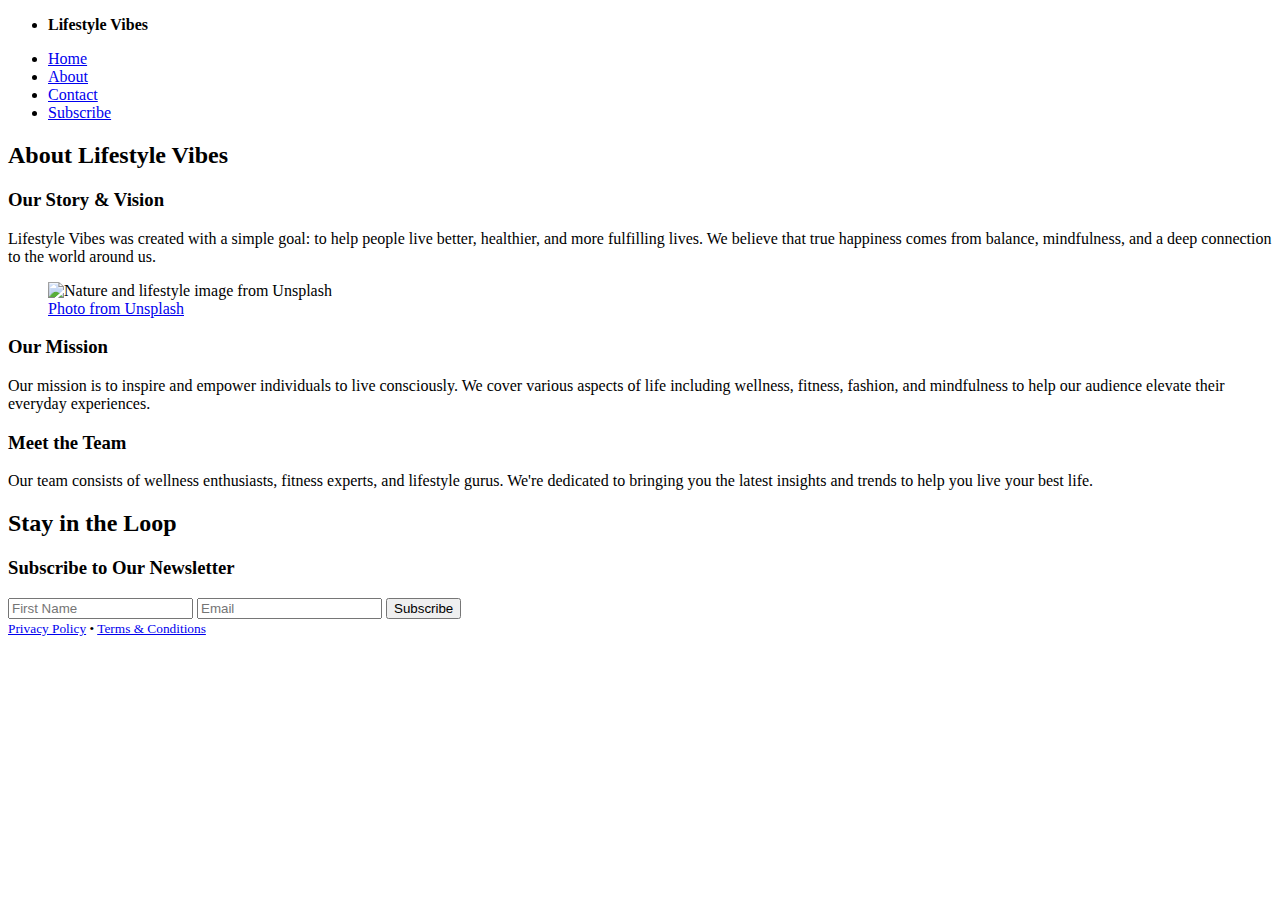
==== about.html @ 9a5839b7 "Initial Commit" ====
<!DOCTYPE html>
<html lang="en">

<head>
    <meta charset="UTF-8" />
    <meta name="viewport" content="width=device-width, initial-scale=1" />
    <title>About Us - Lifestyle Vibes</title>
    <link rel="stylesheet" href="https://cdn.jsdelivr.net/npm/@picocss/pico@1/css/pico.min.css" />
</head>

<body>
    <nav class="container-fluid">
        <ul>
            <li><strong>Lifestyle Vibes</strong></li>
        </ul>
        <ul>
            <li><a href="index.html">Home</a></li>
            <li><a href="about.html">About</a></li>
            <li><a href="#">Contact</a></li>
            <li><a href="#" role="button">Subscribe</a></li>
        </ul>
    </nav>

    <main class="container">
        <div class="grid">
            <section>
                <hgroup>
                    <h2>About Lifestyle Vibes</h2>
                    <h3>Our Story & Vision</h3>
                </hgroup>
                <p>
                    Lifestyle Vibes was created with a simple goal: to help people live
                    better, healthier, and more fulfilling lives. We believe that true
                    happiness comes from balance, mindfulness, and a deep connection to
                    the world around us.
                </p>
                <figure>
                    <img src="https://images.unsplash.com/photo-1507919909716-c8262e491cde?q=80&w=1932&auto=format&fit=crop&ixlib=rb-4.0.3&ixid=M3wxMjA3fDB8MHxwaG90by1wYWdlfHx8fGVufDB8fHx8fA%3D%3D"
                        alt="Nature and lifestyle image from Unsplash" />
                    <figcaption>
                        <a href="https://unsplash.com" target="_blank">Photo from Unsplash</a>
                    </figcaption>
                </figure>
                <h3>Our Mission</h3>
                <p>
                    Our mission is to inspire and empower individuals to live
                    consciously. We cover various aspects of life including wellness,
                    fitness, fashion, and mindfulness to help our audience elevate their
                    everyday experiences.
                </p>
                <h3>Meet the Team</h3>
                <p>
                    Our team consists of wellness enthusiasts, fitness experts, and
                    lifestyle gurus. We're dedicated to bringing you the latest insights
                    and trends to help you live your best life.
                </p>
            </section>
        </div>
    </main>

    <section aria-label="Subscribe example">
        <div class="container">
            <article>
                <hgroup>
                    <h2>Stay in the Loop</h2>
                    <h3>Subscribe to Our Newsletter</h3>
                </hgroup>
                <form class="grid">
                    <input type="text" id="firstname" name="firstname" placeholder="First Name" aria-label="First Name"
                        required />
                    <input type="email" id="email" name="email" placeholder="Email" aria-label="Email" required />
                    <button type="submit" onclick="event.preventDefault()">
                        Subscribe
                    </button>
                </form>
            </article>
        </div>
    </section>

    <footer class="container">
        <small><a href="#">Privacy Policy</a> •
            <a href="#">Terms & Conditions</a></small>
    </footer>
</body>

</html>
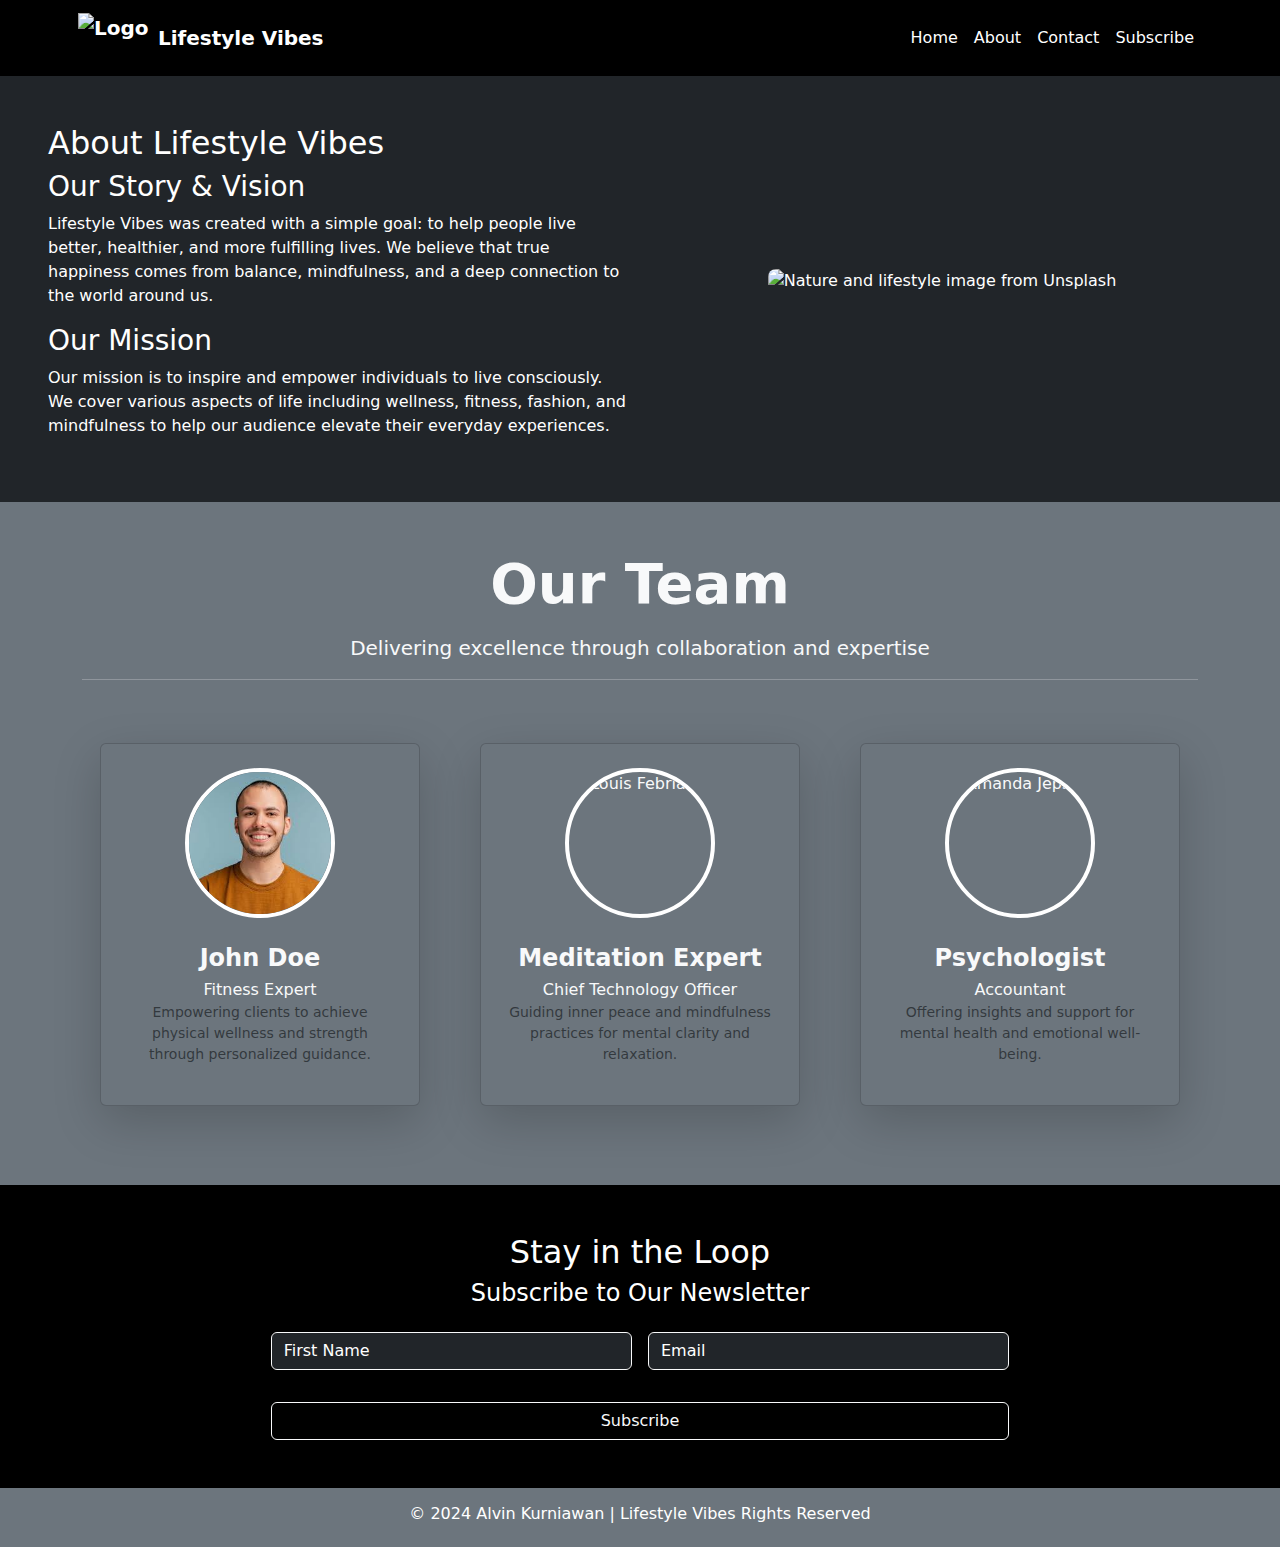
==== commit 195bee27: "Add plan section" ====
--- a/about.html
+++ b/about.html
@@ -4,83 +4,197 @@
 <head>
     <meta charset="UTF-8" />
     <meta name="viewport" content="width=device-width, initial-scale=1" />
-    <title>About Us - Lifestyle Vibes</title>
-    <link rel="stylesheet" href="https://cdn.jsdelivr.net/npm/@picocss/pico@1/css/pico.min.css" />
+    <title>Lifestyle Theme</title>
+    <link href="https://cdn.jsdelivr.net/npm/bootstrap@5.3.0/dist/css/bootstrap.min.css" rel="stylesheet" />
+    <link rel="stylesheet" href="style.css">
 </head>
 
 <body>
-    <nav class="container-fluid">
-        <ul>
-            <li><strong>Lifestyle Vibes</strong></li>
-        </ul>
-        <ul>
-            <li><a href="index.html">Home</a></li>
-            <li><a href="about.html">About</a></li>
-            <li><a href="#">Contact</a></li>
-            <li><a href="#" role="button">Subscribe</a></li>
-        </ul>
+    <!-- Navigation Header -->
+    <nav class="navbar navbar-expand-md navbar-dark bg-black">
+        <div class="container px-2">
+            <a class="navbar-brand text-white d-flex align-items-center" href="./index.html">
+                <img src="Images/logo.webp" alt="Logo" width="80" height="50">
+                Lifestyle Vibes
+            </a>
+
+            <button class="navbar-toggler" type="button" data-bs-toggle="collapse" data-bs-target="#navbarContent"
+                aria-controls="navbarContent" aria-expanded="false" aria-label="Toggle navigation">
+                <span class="navbar-toggler-icon"></span>
+            </button>
+
+            <div class="collapse navbar-collapse" id="navbarContent">
+                <ul class="navbar-nav ms-auto text-center">
+                    <li class="nav-item">
+                        <a class="nav-link text-white" href="index.html">Home</a>
+                    </li>
+                    <li class="nav-item">
+                        <a class="nav-link text-white" href="about.html">About</a>
+                    </li>
+                    <li class="nav-item">
+                        <a class="nav-link text-white" href="contact.html">Contact</a>
+                    </li>
+                    <li class="nav-item">
+                        <a class="nav-link text-white" href="#subscribe">Subscribe</a>
+                    </li>
+                </ul>
+            </div>
+        </div>
     </nav>
 
-    <main class="container">
-        <div class="grid">
-            <section>
-                <hgroup>
-                    <h2>About Lifestyle Vibes</h2>
-                    <h3>Our Story & Vision</h3>
-                </hgroup>
+    <main class="container-fluid text-bg-dark p-5">
+        <div class="row align-items-center">
+            <section class="col-md-6">
+                <h2>About Lifestyle Vibes</h2>
+                <h3>Our Story & Vision</h3>
                 <p>
-                    Lifestyle Vibes was created with a simple goal: to help people live
-                    better, healthier, and more fulfilling lives. We believe that true
-                    happiness comes from balance, mindfulness, and a deep connection to
-                    the world around us.
+                    Lifestyle Vibes was created with a simple goal: to help people live better, healthier, and more
+                    fulfilling lives. We believe that true happiness comes from balance, mindfulness, and a deep
+                    connection to the world around us.
                 </p>
-                <figure>
-                    <img src="https://images.unsplash.com/photo-1507919909716-c8262e491cde?q=80&w=1932&auto=format&fit=crop&ixlib=rb-4.0.3&ixid=M3wxMjA3fDB8MHxwaG90by1wYWdlfHx8fGVufDB8fHx8fA%3D%3D"
-                        alt="Nature and lifestyle image from Unsplash" />
-                    <figcaption>
-                        <a href="https://unsplash.com" target="_blank">Photo from Unsplash</a>
-                    </figcaption>
-                </figure>
                 <h3>Our Mission</h3>
                 <p>
-                    Our mission is to inspire and empower individuals to live
-                    consciously. We cover various aspects of life including wellness,
-                    fitness, fashion, and mindfulness to help our audience elevate their
+                    Our mission is to inspire and empower individuals to live consciously. We cover various aspects of
+                    life including wellness, fitness, fashion, and mindfulness to help our audience elevate their
                     everyday experiences.
                 </p>
-                <h3>Meet the Team</h3>
-                <p>
-                    Our team consists of wellness enthusiasts, fitness experts, and
-                    lifestyle gurus. We're dedicated to bringing you the latest insights
-                    and trends to help you live your best life.
-                </p>
             </section>
+
+            <figure class="col-md-6 text-center">
+                <img src="https://images.unsplash.com/photo-1507919909716-c8262e491cde?q=80&w=1932&auto=format&fit=crop&ixlib=rb-4.0.3&ixid=M3wxMjA3fDB8MHxwaG90by1wYWdlfHx8fGVufDB8fHx8fA%3D%3D"
+                    class="img-fluid rounded-3" alt="Nature and lifestyle image from Unsplash" />
+            </figure>
         </div>
     </main>
 
-    <section aria-label="Subscribe example">
+
+    <!-- Team Section -->
+    <section id="team" class="team section bg-secondary text-light py-5">
+        <div class="container text-center mb-5">
+            <h2 class="display-4 fw-bold mb-3">Our Team</h2>
+            <p class="lead">Delivering excellence through collaboration and expertise</p>
+            <hr>
+        </div>
+
         <div class="container">
-            <article>
-                <hgroup>
-                    <h2>Stay in the Loop</h2>
-                    <h3>Subscribe to Our Newsletter</h3>
-                </hgroup>
-                <form class="grid">
-                    <input type="text" id="firstname" name="firstname" placeholder="First Name" aria-label="First Name"
-                        required />
-                    <input type="email" id="email" name="email" placeholder="Email" aria-label="Email" required />
-                    <button type="submit" onclick="event.preventDefault()">
-                        Subscribe
+            <div class="row gy-4">
+                <!-- Team Member 1 -->
+                <div class="col-md-4 d-flex justify-content-center">
+                    <div class="card bg-secondary text-light p-4 shadow-lg text-center">
+                        <img src="./Images/person1.jpeg" class="mb-3" alt="John Doe">
+                        <h4 class="fw-bold">John Doe</h4>
+                        <span>Fitness Expert</span>
+                        <p class="text-muted small">
+                            Empowering clients to achieve physical wellness and strength through personalized guidance.
+                        </p>
+                    </div>
+                </div>
+
+                <!-- Team Member 2 -->
+                <div class="col-md-4 d-flex justify-content-center">
+                    <div class="card bg-secondary text-light p-4 shadow-lg text-center">
+                        <img src="https://avatars.githubusercontent.com/u/76194460?v=4" class="mb-3"
+                            alt="Louis Febriano">
+                        <h4 class="fw-bold">Meditation Expert</h4>
+                        <span>Chief Technology Officer</span>
+                        <p class="text-muted small">
+                            Guiding inner peace and mindfulness practices for mental clarity and relaxation.
+                        </p>
+                    </div>
+                </div>
+
+                <!-- Team Member 3 -->
+                <div class="col-md-4 d-flex justify-content-center">
+                    <div class="card bg-secondary text-light p-4 shadow-lg text-center">
+                        <img src="https://cdn-icons-png.flaticon.com/512/3135/3135715.png" class="mb-3"
+                            alt="Amanda Jepson">
+                        <h4 class="fw-bold">Psychologist</h4>
+                        <span>Accountant</span>
+                        <p class="text-muted small">
+                            Offering insights and support for mental health and emotional well-being.
+                        </p>
+                    </div>
+                </div>
+            </div>
+        </div>
+    </section>
+
+
+
+
+    <!-- Join Section with Terms and Services Modal -->
+    <section id="subscribe" class="bg-black text-white py-5">
+        <div class="container text-white">
+            <div class="text-center">
+                <h2>Stay in the Loop</h2>
+                <h4 class="mb-4">Subscribe to Our Newsletter</h4>
+                <form class="row g-3 justify-content-center" onsubmit="showSuccessAlert(event)">
+                    <div class="col-md-4">
+                        <input type="text" class="form-control bg-dark text-white border-light" id="firstname"
+                            name="firstname" placeholder="First Name" aria-label="First Name" required />
+                    </div>
+                    <div class="col-md-4">
+                        <input type="email" class="form-control bg-dark text-white border-light" id="email" name="email"
+                            placeholder="Email" aria-label="Email" required />
+                    </div>
+                    <div class="col-md-8">
+                        <button type="button" class="btn btn-outline-light btn-block w-100"
+                            onclick="validateAndShowModal()">
+                            Subscribe
+                        </button>
+                    </div>
+                </form>
+            </div>
+        </div>
+    </section>
+
+    <!-- Terms and Services Modal -->
+    <div class="modal fade" id="termsModal" tabindex="-1" aria-labelledby="termsModalLabel" aria-hidden="true">
+        <div class="modal-dialog">
+            <div class="modal-content bg-dark text-white">
+                <div class="modal-header">
+                    <h5 class="modal-title" id="termsModalLabel">Terms and Services</h5>
+                    <button type="button" class="btn-close btn-close-white" data-bs-dismiss="modal"
+                        aria-label="Close"></button>
+                </div>
+                <div class="modal-body">
+                    <p>By joining our community, you agree to receive our newsletter and promotional emails. You can
+                        unsubscribe anytime.</p>
+                </div>
+                <div class="modal-footer">
+                    <button type="button" class="btn btn-secondary" data-bs-dismiss="modal">Cancel</button>
+                    <button type="button" class="btn btn-primary" data-bs-dismiss="modal"
+                        onclick="showSuccessAlert(event)">
+                        Accept and Join
                     </button>
-                </form>
-            </article>
-        </div>
-    </section>
-
-    <footer class="container">
-        <small><a href="#">Privacy Policy</a> •
-            <a href="#">Terms & Conditions</a></small>
+                </div>
+            </div>
+        </div>
+    </div>
+
+    <!-- Success Alert -->
+    <div class="alert alert-success alert-dismissible fade show position-fixed w-100 text-center d-none"
+        id="successAlert" style="top: 0; z-index: 1050;" role="alert">
+        <strong>Success!</strong> You have subscribed to our community.
+        <button type="button" class="btn-close" data-bs-dismiss="alert" aria-label="Close"></button>
+    </div>
+
+    <!-- Error Alert -->
+    <div class="alert alert-danger alert-dismissible fade show position-fixed w-100 text-center d-none" id="errorAlert"
+        style="top: 0; z-index: 1050;" role="alert">
+        <strong>Error!</strong> Please fill out both the name and email fields.
+        <button type="button" class="btn-close" data-bs-dismiss="alert" aria-label="Close"></button>
+    </div>
+
+    <!-- Footer -->
+    <footer class="container-fluid text-center py-3 bg-secondary text-white">
+        <div class="text-center">
+            <h6>© 2024 Alvin Kurniawan | Lifestyle Vibes Rights Reserved</h6>
+        </div>
     </footer>
+
+    <script src="https://cdn.jsdelivr.net/npm/bootstrap@5.3.0/dist/js/bootstrap.bundle.min.js"></script>
+    <script src="script.js"></script>
 </body>
 
 </html>--- a/style.css
+++ b/style.css
@@ -0,0 +1,220 @@
+/* Global Reset */
+* {
+    margin: 0;
+    padding: 0;
+}
+
+/* Nav */
+.navbar-brand {
+    font-weight: bold;
+}
+
+.nav-link:hover {
+    background-color: rgba(255, 255, 255, 0.1);
+    font-weight: bold;
+    color: white;
+}
+
+.navbar-toggler-icon {
+    color: white;
+}
+
+/* Carousel */
+.carousel-item {
+    height: 90dvh;
+}
+
+.carousel-item img {
+    width: 100%;
+    height: auto;
+    object-fit: contain;
+}
+
+/* Description */
+
+
+.description img {
+    aspect-ratio: 16/9;
+    max-width: 100%;
+    object-fit: cover;
+}
+
+.description h2 {
+    margin: 20px 0;
+    text-align: left;
+}
+
+.text-justify {
+    text-align: justify;
+    margin-bottom: 20px;
+}
+
+/* Card Section */
+.card-section {
+    background-image: url(./Images/Scenery.jpg);
+    background-size: cover;
+    background-position: center;
+    padding: 5rem 0;
+}
+
+/* Card Styling */
+.card-grid {
+    display: flex;
+    justify-content: center;
+    flex-wrap: wrap;
+}
+
+.card {
+    width: 100%;
+    max-width: 320px;
+    margin: 15px;
+}
+
+.card:hover {
+    transform: scale(1.05);
+}
+
+.col-md-4 {
+    margin-bottom: 1rem;
+}
+
+.card img {
+    object-fit: cover;
+    width: 100%;
+    height: 200px;
+}
+
+.card-body {
+    height: calc(100% - 200px);
+    display: flex;
+    flex-direction: column;
+    justify-content: space-between;
+}
+
+.card .btn-primary {
+    width: 100%;
+    font-weight: bold;
+}
+
+/* Join Section */
+.form-control::placeholder {
+    color: white;
+}
+
+.btn-block {
+    width: 100%;
+}
+
+/* Team Section Cards */
+#team .card img {
+    width: 150px;
+    height: 150px;
+    border-radius: 50%;
+    object-fit: cover;
+    align-self: center;
+    margin-bottom: 15px;
+    border: 4px solid white;
+}
+#team .card img {
+    border-radius: 50%;
+    margin-bottom: 15px;
+    border: 4px solid white;
+}
+
+#team h4 {
+    margin: 10px 0 5px;
+    font-weight: bold;
+}
+
+#team .card p {
+    font-size: 0.875rem;
+    color: #ddd;
+}
+
+/* ANIMATION */
+@keyframes slideInLeft {
+    0% {
+        transform: translateX(-100%);
+        opacity: 0;
+    }
+
+    100% {
+        transform: translateX(0);
+        opacity: 1;
+    }
+}
+
+@keyframes slideInRight {
+    0% {
+        transform: translateX(100%);
+        opacity: 0;
+    }
+
+    100% {
+        transform: translateX(0);
+        opacity: 1;
+    }
+}
+
+@keyframes fadeIn {
+    0% {
+        opacity: 0;
+    }
+
+    100% {
+        opacity: 1;
+    }
+}
+
+.slide-in-left {
+    animation: slideInLeft 1s forwards;
+    opacity: 0;
+}
+
+.slide-in-right {
+    animation: slideInRight 1s forwards;
+    opacity: 0;
+}
+
+.fade-in {
+    animation: fadeIn 1s forwards;
+    opacity: 0;
+}
+
+.image-load {
+    opacity: 0;
+    transition: opacity 0.5s ease-in-out;
+}
+
+.loaded {
+    opacity: 1;
+}
+
+.img-fluid {
+    max-width: 100%;
+    height: auto;
+}
+
+@media (max-width: 768px) {
+    .row {
+        flex-direction: column;
+    }
+
+    .col-md-6 {
+        width: 100%;
+    }
+
+    .description h2 {
+        text-align: center;
+        margin: 20px 0;
+    }
+
+    .text-justify {
+        text-align: center;
+        margin: 10px 0;
+    }
+
+    .carousel-item {
+        height: auto;
+    }
+}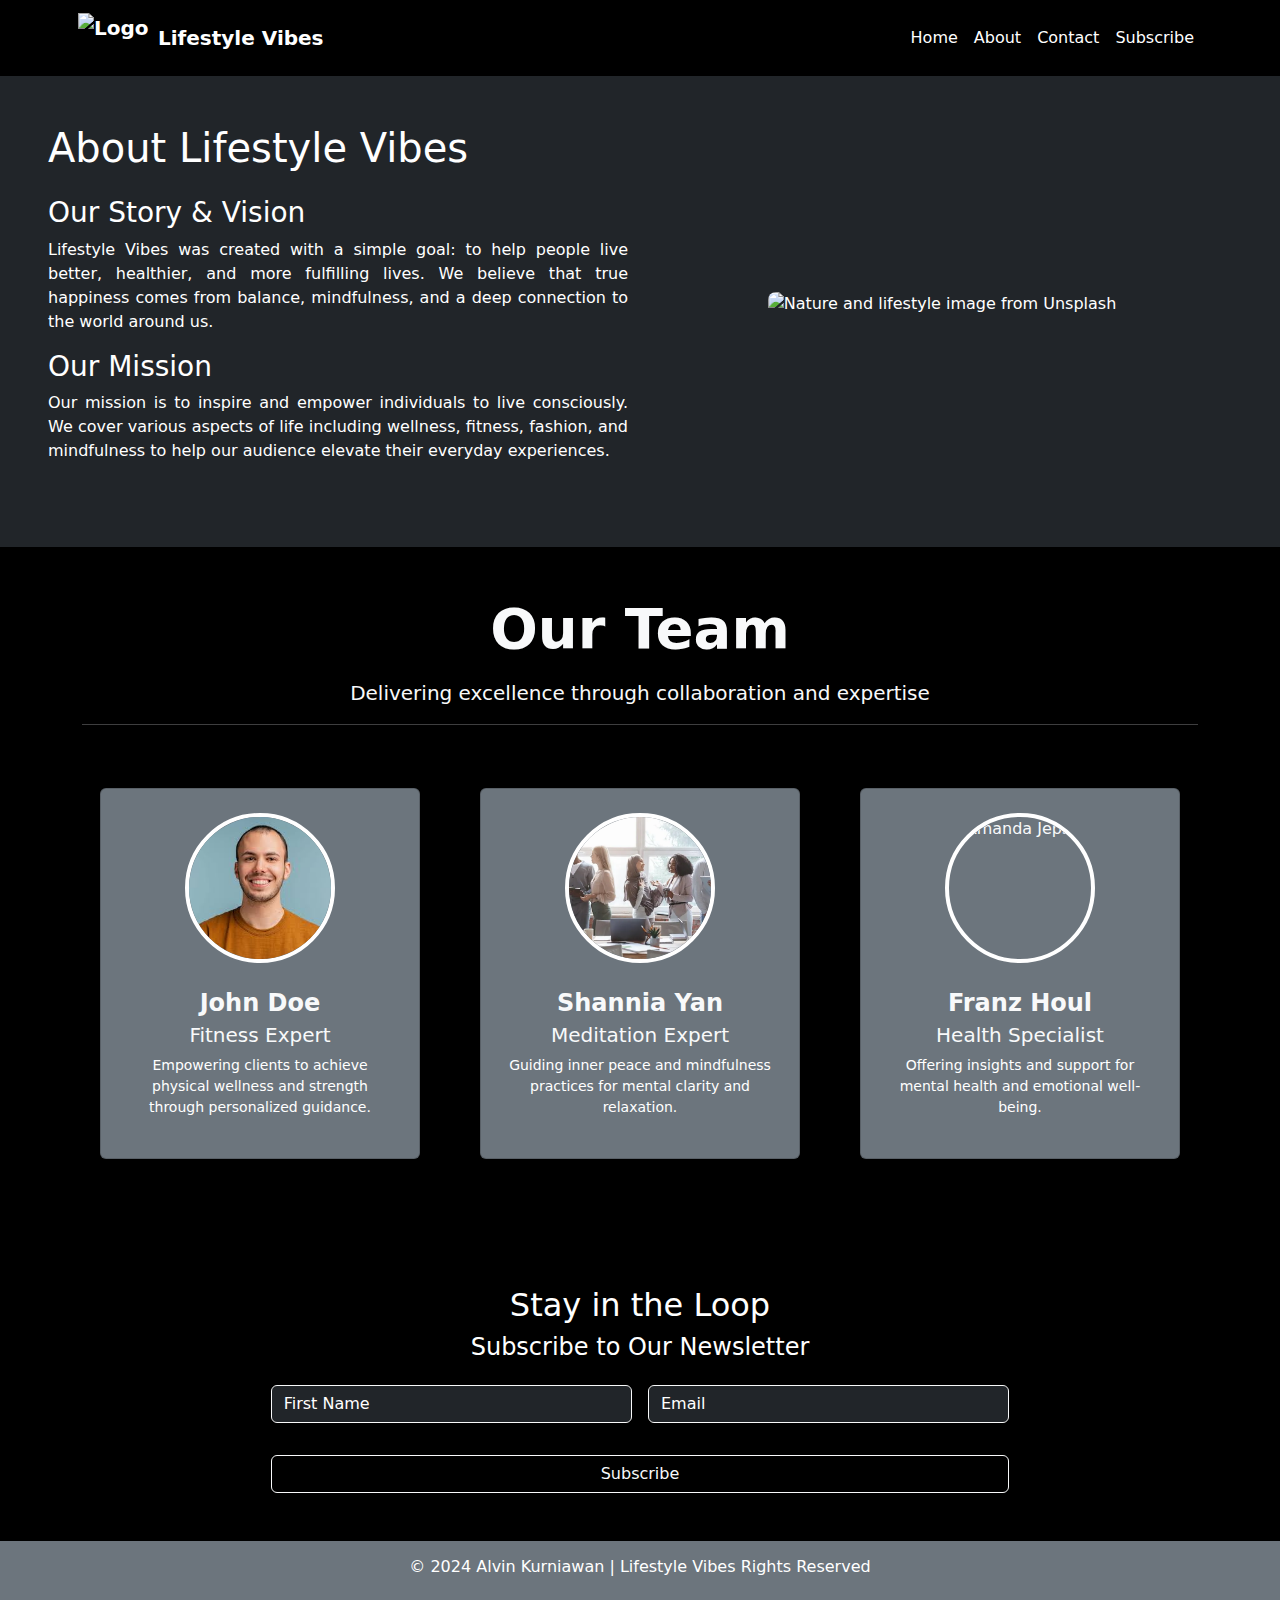
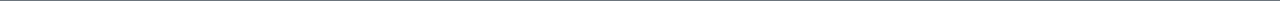
==== commit f31f85ed: "Update Styling" ====
--- a/about.html
+++ b/about.html
@@ -44,14 +44,15 @@
 
     <main class="container-fluid text-bg-dark p-5">
         <div class="row align-items-center">
-            <section class="col-md-6">
-                <h2>About Lifestyle Vibes</h2>
-                <h3>Our Story & Vision</h3>
+            <section class="col-md-6 text-justify">
+                <h1>About Lifestyle Vibes</h1>
+                <h3 class="mt-4">Our Story & Vision</h3>
                 <p>
                     Lifestyle Vibes was created with a simple goal: to help people live better, healthier, and more
                     fulfilling lives. We believe that true happiness comes from balance, mindfulness, and a deep
                     connection to the world around us.
                 </p>
+                
                 <h3>Our Mission</h3>
                 <p>
                     Our mission is to inspire and empower individuals to live consciously. We cover various aspects of
@@ -69,7 +70,7 @@
 
 
     <!-- Team Section -->
-    <section id="team" class="team section bg-secondary text-light py-5">
+    <section id="team" class="team section bg-black text-light py-5">
         <div class="container text-center mb-5">
             <h2 class="display-4 fw-bold mb-3">Our Team</h2>
             <p class="lead">Delivering excellence through collaboration and expertise</p>
@@ -83,8 +84,8 @@
                     <div class="card bg-secondary text-light p-4 shadow-lg text-center">
                         <img src="./Images/person1.jpeg" class="mb-3" alt="John Doe">
                         <h4 class="fw-bold">John Doe</h4>
-                        <span>Fitness Expert</span>
-                        <p class="text-muted small">
+                        <span class="h5">Fitness Expert</span>
+                        <p class="text-white">
                             Empowering clients to achieve physical wellness and strength through personalized guidance.
                         </p>
                     </div>
@@ -93,11 +94,11 @@
                 <!-- Team Member 2 -->
                 <div class="col-md-4 d-flex justify-content-center">
                     <div class="card bg-secondary text-light p-4 shadow-lg text-center">
-                        <img src="https://avatars.githubusercontent.com/u/76194460?v=4" class="mb-3"
+                        <img src="./Images/working.webp" class="mb-3"
                             alt="Louis Febriano">
-                        <h4 class="fw-bold">Meditation Expert</h4>
-                        <span>Chief Technology Officer</span>
-                        <p class="text-muted small">
+                        <h4 class="fw-bold">Shannia Yan</h4>
+                        <span class="h5">Meditation Expert</span>
+                        <p class="text-white">
                             Guiding inner peace and mindfulness practices for mental clarity and relaxation.
                         </p>
                     </div>
@@ -108,9 +109,9 @@
                     <div class="card bg-secondary text-light p-4 shadow-lg text-center">
                         <img src="https://cdn-icons-png.flaticon.com/512/3135/3135715.png" class="mb-3"
                             alt="Amanda Jepson">
-                        <h4 class="fw-bold">Psychologist</h4>
-                        <span>Accountant</span>
-                        <p class="text-muted small">
+                        <h4 class="fw-bold">Franz Houl</h4>
+                        <span class="h5">Health Specialist</span>
+                        <p class="text-white">
                             Offering insights and support for mental health and emotional well-being.
                         </p>
                     </div>
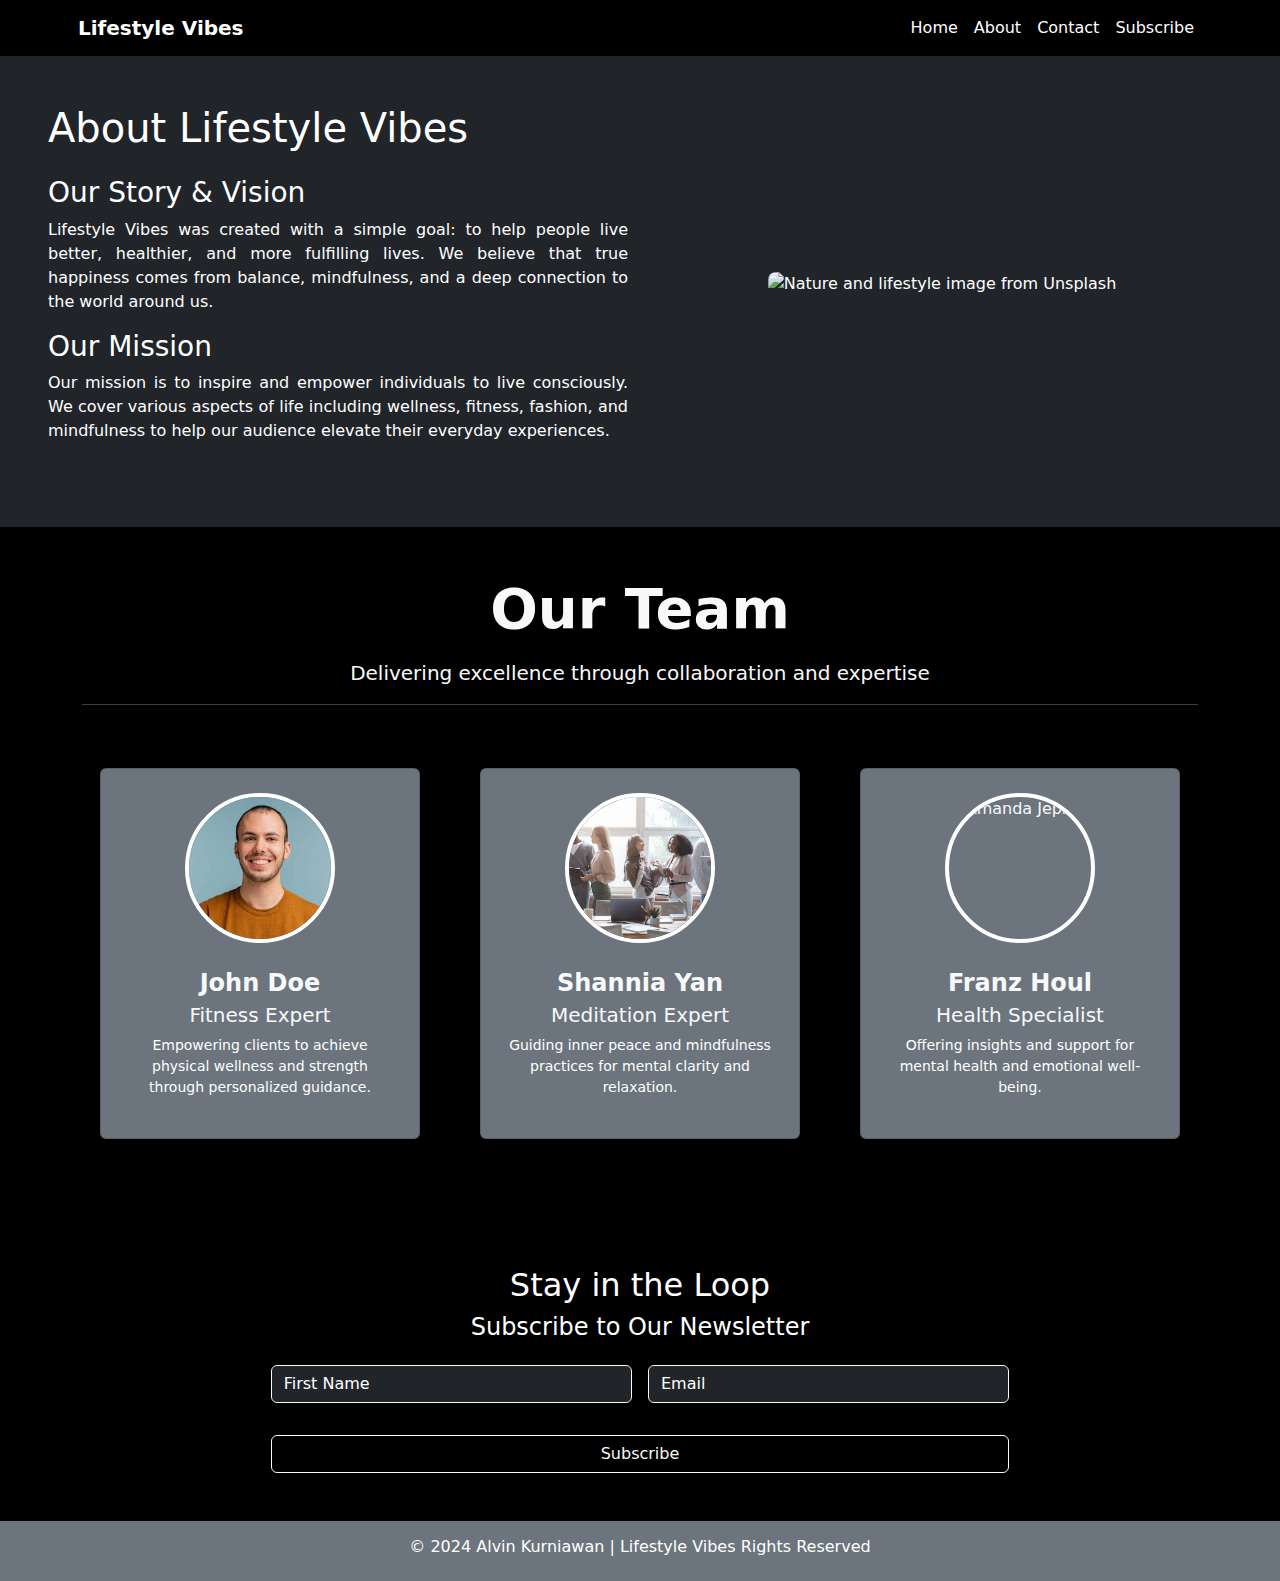
==== commit 2f5df4b5: "More Update" ====
--- a/about.html
+++ b/about.html
@@ -12,17 +12,16 @@
 <body>
     <!-- Navigation Header -->
     <nav class="navbar navbar-expand-md navbar-dark bg-black">
-        <div class="container px-2">
+        <div class="container-lg px-2">
             <a class="navbar-brand text-white d-flex align-items-center" href="./index.html">
-                <img src="Images/logo.webp" alt="Logo" width="80" height="50">
                 Lifestyle Vibes
             </a>
-
+    
             <button class="navbar-toggler" type="button" data-bs-toggle="collapse" data-bs-target="#navbarContent"
                 aria-controls="navbarContent" aria-expanded="false" aria-label="Toggle navigation">
                 <span class="navbar-toggler-icon"></span>
             </button>
-
+    
             <div class="collapse navbar-collapse" id="navbarContent">
                 <ul class="navbar-nav ms-auto text-center">
                     <li class="nav-item">
--- a/style.css
+++ b/style.css
@@ -5,6 +5,10 @@
 }
 
 /* Nav */
+.navbar {
+    max-height: 10dvh;
+}
+
 .navbar-brand {
     font-weight: bold;
 }
